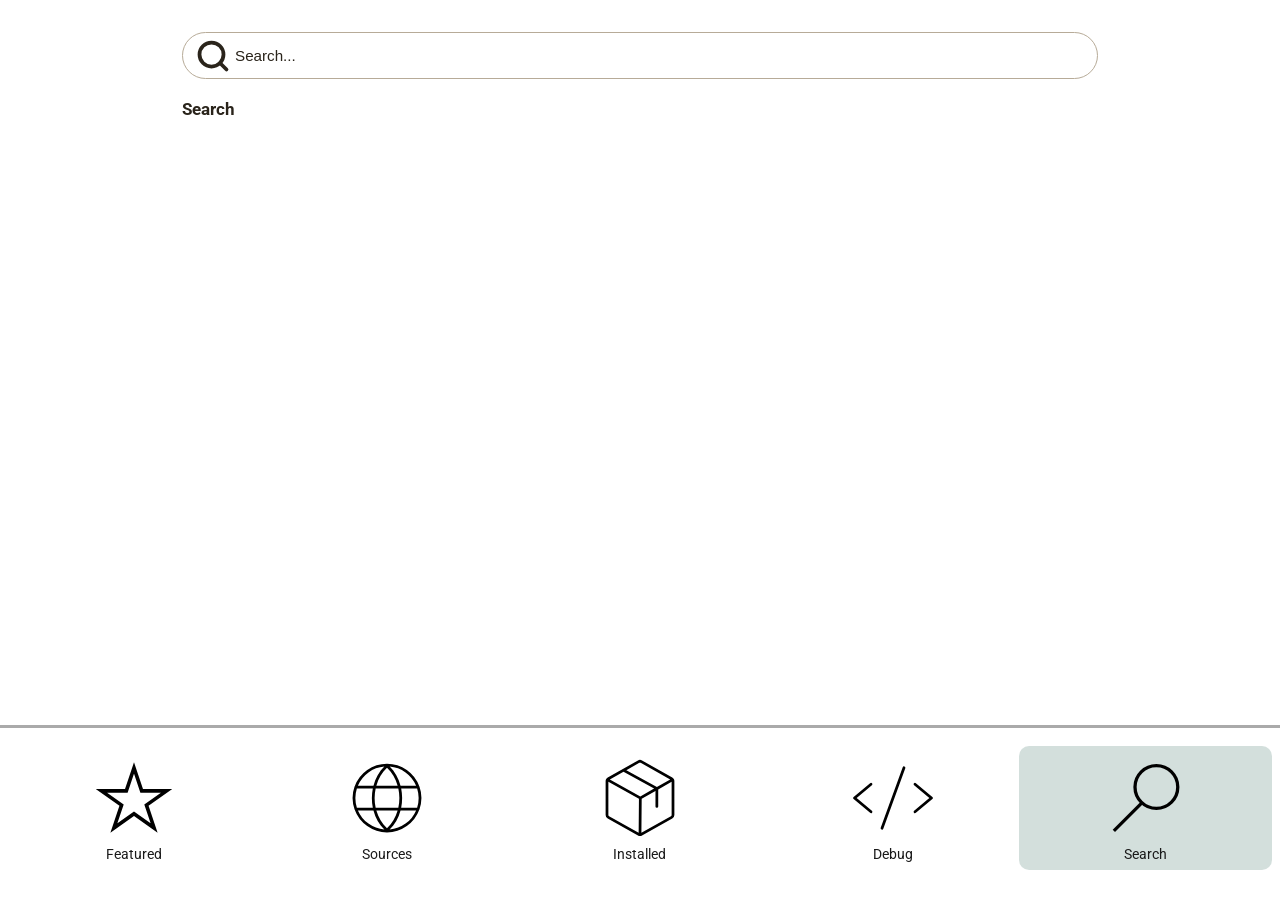
==== frontend/kindle/pages/search/index.html @ 2e7b141d "organization, layout + ui updates" ====
<!DOCTYPE html>
<html lang="en">
<head>
    <meta charset="utf-8">
    <meta http-equiv="X-UA-Compatible" content="IE=edge">
    <meta name="viewport" content="width=device-width, initial-scale=1">
    <title>ZenPM - Search</title>
    <link rel="stylesheet" href="../../style.css">
</head>
<body class="search-page-body">
    <div class="page search-page">
        <header class="topbar">
            <div class="search-pill">
                <svg xmlns="http://www.w3.org/2000/svg" width="30" height="30" viewBox="0 0 24 24" fill="none" stroke="currentColor" stroke-width="2.5" stroke-linecap="round" stroke-linejoin="round" aria-hidden="true">
                    <circle cx="11" cy="11" r="8"/>
                    <line x1="21" y1="21" x2="16.65" y2="16.65"/>
                </svg>
                <div class="search-row">
                    <span class="search-input-wrap">
                        <input id="pkgSearch" type="text" placeholder="Search..." autocomplete="off" spellcheck="false">
                    </span>
                    <span id="searchClear" class="search-clear" role="button" tabindex="0" aria-label="Clear search">&times;</span>
                </div>
            </div>
        </header>

        <h2 id="packagesHeading">Search</h2>

        <div class="package-scroll">
            <p id="hint" class="hint">Connect to server to load packages.</p>
            <div id="packages" class="package-grid"></div>
        </div>
    </div>

    <script src="../../polyfill.js"></script>
    <script src="../../utils.js"></script>
    <script src="script.js"></script>
    <script>ZenUtils.renderNavbar('search');</script>
</body>
</html>
---- frontend/kindle/style.css ----
@font-face {
    font-family: "Roboto";
    src: url("fonts/Roboto-Regular.ttf") format("truetype");
    font-weight: 400;
    font-style: normal;
}

@font-face {
    font-family: "Roboto";
    src: url("fonts/Roboto-Bold.ttf") format("truetype");
    font-weight: 700;
    font-style: normal;
}

@font-face {
    font-family: "Roboto";
    src: url("fonts/Roboto-Italic.ttf") format("truetype");
    font-weight: 400;
    font-style: italic;
}

@font-face {
    font-family: "Roboto";
    src: url("fonts/Roboto-BoldItalic.ttf") format("truetype");
    font-weight: 700;
    font-style: italic;
}

:root {
    --bg-top: #f8f4e8;
    --bg-bottom: #f1ece0;
    --ink: #2a241b;
    --muted: #6e665c;
    --panel: #fffcf4;
    --border: #cbc0ae;
    --accent: #235f52;
    --accent-2: #d26b2f;
    --danger: #983628;
    --btn-bg: #efe6d5;
    --btn-border: #9f9585;
    --input-bg: #fffdfa;
    --card-bg: #fffef8;
}

* {
    box-sizing: border-box;
}

body {
    margin: 0;
    display: -webkit-box;
    -webkit-box-orient: vertical;
    -webkit-box-direction: normal;
    display: flex;
    flex-direction: column;
    min-height: 100vh;
    font-family: "Roboto", sans-serif;
    color: var(--ink);
    background: linear-gradient(160deg, var(--bg-top), var(--bg-bottom));
}

/* Debug page — prevent body scroll, log area scrolls internally */
body.log-page-body {
    overflow: hidden;
    position: absolute;
    top: 0;
    left: 0;
    right: 0;
    bottom: 0;
}

.page {
    -webkit-box-flex: 1;
    flex: 1;
    width: min(980px, 100%);
    margin: 0 auto;
    padding: 16px 16px 191px; /* space for fixed bottom nav */
}

.topbar {
    display: block;
    width: 100%;
}

#pkgSearch,
#installedSearch {
    -webkit-appearance: none;
    border: none;
    background: transparent;
    outline: none;
    padding: 0;
    margin: 0;
    font-size: 0.95rem;
    color: inherit;
    display: block;
    width: 100%;
    box-sizing: border-box;
}

#pkgSearch::-webkit-input-placeholder,
#installedSearch::-webkit-input-placeholder {
    color: var(--ink);
}

#pkgSearch::placeholder,
#installedSearch::placeholder {
    color: var(--ink);
}

.search-pill {
    display: block;
    position: relative;
    width: 100%;
    box-sizing: border-box;
    border: 1px solid #b7ab98;
    border-radius: 999px;
    background: #fff;
    color: var(--ink);
    padding: 0;
    font-size: 0.95rem;
    cursor: text;
}

.search-pill svg {
    position: absolute;
    left: 12px;
    top: 50%;
    margin-top: -18px;
    width: 36px;
    height: 36px;
    pointer-events: none;
    z-index: 1;
}

.search-row {
    display: table;
    width: 100%;
    border-collapse: collapse;
}

.search-input-wrap {
    display: table-cell;
    padding: 14px 4px 14px 52px;
    vertical-align: middle;
}

.search-clear {
    display: table-cell;
    width: 40px;
    padding: 0 8px 0 0;
    text-align: center;
    vertical-align: middle;
    background: transparent;
    border: none;
    font-size: 1.5rem;
    line-height: 1;
    color: var(--muted);
    cursor: pointer;
    visibility: hidden;
}

.search-wrap {
    flex: 1;
    max-width: 340px;
    display: flex;
    align-items: center;
    border: 1px solid #b7ab98;
    border-radius: 999px;
    background: var(--input-bg);
    overflow: hidden;
}

.search-wrap input {
    flex: 1;
    min-width: 0;
    border: none;
    border-radius: 0;
    background: transparent;
    padding: 6px 14px 6px 4px;
    font-size: 0.9rem;
}

.search-btn {
    flex-shrink: 0;
    border: none;
    border-radius: 0;
    background: transparent;
    padding: 6px 6px 6px 12px;
    display: flex;
    align-items: center;
    cursor: pointer;
    color: var(--muted);
}

.search-btn:hover { background: transparent; color: var(--ink); }

h1 {
    margin: 0;
    font-family: "Roboto", sans-serif;
    font-size: 1.8rem;
}

h2 {
    margin: 0 0 8px;
    font-size: 1.05rem;
}

.subtitle {
    margin: 4px 0 0;
    color: var(--muted);
}

.status-pill {
    align-self: flex-start;
    background: #e7efe2;
    color: #1f4d3f;
    border: 1px solid #9bb9ad;
    border-radius: 999px;
    padding: 6px 12px;
    font-size: 0.85rem;
}

.panel {
    margin-top: 14px;
    border: 1px solid var(--border);
    border-radius: 12px;
    background: #fff;
    padding: 14px;
}

.controls .row {
    display: flex;
    gap: 10px;
    align-items: center;
    flex-wrap: wrap;
}

.controls .path-row {
    margin-top: 10px;
}

button {
    border: 2px solid #111827;
    background: #fff;
    color: #111827;
    border-radius: 10px;
    padding: 20px 28px;
    font-size: 0.9rem;
    font-family: inherit;
    font-weight: 500;
    display: -webkit-inline-box;
    display: inline-flex;
    -webkit-box-align: center;
    align-items: center;
    -webkit-box-pack: center;
    justify-content: center;
    min-height: 44px;
    line-height: 1;
    text-align: center;
    -webkit-appearance: none;
    -webkit-tap-highlight-color: transparent;
    -webkit-touch-callout: none;
    -webkit-user-select: none;
    user-select: none;
    outline: none;
    -webkit-box-shadow: none;
    box-shadow: none;
}

button:focus,
button:active {
    outline: none;
    -webkit-box-shadow: none;
    box-shadow: none;
}

button.primary {
    background: var(--accent);
    color: #fff;
    border-color: var(--accent);
}

button.danger {
    border-color: var(--danger);
    color: var(--danger);
}

input {
    flex: 1;
    min-width: 260px;
    border: 1px solid #b7ab98;
    border-radius: 10px;
    padding: 8px;
    background: var(--input-bg);
    color: var(--ink);
}

.hint {
    color: var(--muted);
    margin: 0 0 10px;
}

.package-grid {
    display: grid;
    grid-template-columns: repeat(auto-fill, minmax(230px, 1fr));
    gap: 16px;
    margin-top: 12px;
}

.package-card {
    border: 1px solid #d2c7b6;
    border-radius: 10px;
    padding: 24px 16px;
    background: var(--card-bg);
    margin-bottom: 20px;
}

.package-card button {
    width: 100%;
}

.package-action {
    display: block;
    text-align: center;
    height: 104px;
    line-height: 104px;
    padding: 0 30px;
    font-size: 1rem;
    border-color: #d2c7b6;
    background: #fff;
    color: #111827;
}

.package-action:focus,
.package-action:active {
    border-color: #d2c7b6;
    background: #fff;
    color: #111827;
}

.package-action.danger,
.package-action.danger:focus,
.package-action.danger:active {
    border-color: #d2c7b6;
    color: #111827;
}

.btn-icon {
    display: inline-block;
    vertical-align: middle;
    width: 44px;
    height: 44px;
    stroke: currentColor;
    stroke-width: 2;
    stroke-linecap: round;
    stroke-linejoin: round;
    fill: none;
    margin-right: 10px;
}

.btn-label {
    display: inline-block;
    vertical-align: middle;
    line-height: normal;
    text-align: center;
}

.package-name {
    margin: 0;
    font-weight: 600;
}

.package-meta {
    margin: 8px 0;
    color: var(--muted);
    font-size: 0.85rem;
}

.package-desc {
    margin: 0 0 8px;
    color: var(--ink);
    font-size: 0.85rem;
    overflow: hidden;
    text-overflow: ellipsis;
    white-space: nowrap;
}

.badges {
    margin-bottom: 6px;
    display: -webkit-box;
    display: flex;
    -webkit-box-lines: multiple;
    flex-wrap: wrap;
}

.tag-badges {
    margin-bottom: 10px;
    display: -webkit-box;
    display: flex;
    -webkit-box-lines: multiple;
    flex-wrap: wrap;
}

.badge {
    border: 1px solid #c7bba8;
    border-radius: 999px;
    padding: 4px 14px;
    font-size: 0.7rem;
    background: #fff;
    margin-right: 6px;
    margin-bottom: 4px;
    text-transform: uppercase;
}

.badge.installed {
    background: #dfefe9;
    border-color: #8cb4a6;
}

.badge.default-badge {
    margin-left: 8px;
}

.badge.user-badge {
    margin-left: 8px;
    background: #e8e0f0;
    border-color: #b8a8cc;
}

.badge.trust-badge {
    margin-left: 6px;
    background: #f6efe3;
    border-color: #c7bba8;
}

.badge.trust-badge.trusted {
    background: #fff;
    border-color: #8cb4a6;
}

.badge.missing {
    background: #f6e8d8;
    border-color: #d5b691;
}

.output {
    margin: 0;
    background: #fff;
    color: var(--ink);
    border-radius: 10px;
    padding: 10px;
    min-height: 140px;
    font-family: ui-monospace, SFMono-Regular, Menlo, monospace;
    font-size: 0.8rem;
}

.log-full {
    white-space: pre-wrap;
    word-break: break-all;
    font-size: 0.72rem;
}

/* --- Debug log scrollable area --- */
.log-page {
    position: relative;
    overflow: hidden;
}

.log-scroll {
    position: absolute;
    top: 0;
    left: 0;
    right: 0;
    bottom: 0;
    overflow: scroll;
    margin: 0;
    background: #fff;
    color: var(--ink);
    border: 1px solid var(--border);
    border-radius: 10px;
    padding: 10px;
    font-family: ui-monospace, SFMono-Regular, Menlo, monospace;
    font-size: 0.72rem;
    white-space: pre-wrap;
    word-break: break-all;
}

/* --- Search / Installed scrollable pages --- */
body.search-page-body,
body.installed-page-body {
    overflow: hidden;
    position: absolute;
    top: 0;
    left: 0;
    right: 0;
    bottom: 0;
}

.search-page,
.installed-page {
    display: -webkit-box;
    -webkit-box-orient: vertical;
    display: flex;
    flex-direction: column;
    height: 100%;
    padding-bottom: 0;
}

.search-page .topbar,
.installed-page .topbar {
    flex-shrink: 0;
    padding: 16px 16px 12px;
}

.search-page .hint {
    display: none;
}

.search-page h2,
.installed-page h2 {
    flex-shrink: 0;
    padding: 8px 16px 8px;
    margin: 0;
}

.package-scroll {
    -webkit-box-flex: 1;
    flex: 1;
    overflow-y: scroll;
    -webkit-overflow-scrolling: touch;
    padding: 0 16px 170px;
    position: relative;
}

.busy-state {
    color: var(--muted);
    font-size: 0.9rem;
}

/* --- Nav --- */
.topnav {
    display: flex;
    gap: 12px;
    align-items: center;
}

.nav-link {
    text-decoration: none;
    color: var(--muted);
    font-size: 0.9rem;
    padding: 4px 10px;
    border-radius: 10px;
}

.nav-link:hover { color: var(--ink); background: rgba(0,0,0,0.05); }
.nav-link.active { color: var(--accent); font-weight: 600; }

/* --- Bottom nav bar --- */
.bottom-nav {
    position: fixed;
    bottom: 0;
    left: 0;
    right: 0;
    z-index: 100;
    -webkit-backface-visibility: hidden;
    display: -webkit-box;
    -webkit-box-orient: horizontal;
    -webkit-box-direction: normal;
    -webkit-box-pack: justify;
    -webkit-box-align: center;
    display: flex;
    flex-direction: row;
    flex-wrap: nowrap;
    justify-content: space-evenly;
    align-items: center;
    height: 175px;
    background: #fff;
    border-top: 3px solid #aaa;
    padding: 6px 8px 18px;
}

.nav-tab {
    -webkit-box-flex: 1;
    flex: 1;
    display: -webkit-box;
    -webkit-box-orient: vertical;
    -webkit-box-direction: normal;
    -webkit-box-pack: center;
    -webkit-box-align: center;
    display: flex;
    flex-direction: column;
    justify-content: center;
    align-items: center;
    text-decoration: none;
    color: #1a1a1a;
    font-size: 0.85rem;
    padding: 8px 4px;
}

.nav-tab.active {
    background: rgba(35, 95, 82, 0.2);
    border-radius: 10px;
}

.nav-icon { display: block; margin-bottom: 4px; width: 88px; height: 88px; }

.nav-label { white-space: nowrap; }

/* --- Repos page --- */
body.sources-page-body {
    overflow: hidden;
    position: absolute;
    top: 0;
    left: 0;
    right: 0;
    bottom: 0;
}

.sources-page {
    display: -webkit-box;
    -webkit-box-orient: vertical;
    display: flex;
    flex-direction: column;
    height: 100%;
    padding-bottom: 0;
}

.sources-header {
    flex-shrink: 0;
    display: -webkit-box;
    display: flex;
    -webkit-box-align: center;
    align-items: center;
    -webkit-box-pack: justify;
    justify-content: space-between;
    padding: 16px 16px 8px;
}

.sources-header h2 {
    margin: 0;
}

.add-source-btn {
    width: auto;
    padding: 24px 34px;
    height: auto;
    white-space: nowrap;
    flex-shrink: 0;
}

.sources-scroll {
    -webkit-box-flex: 1;
    flex: 1;
    overflow-y: scroll;
    -webkit-overflow-scrolling: touch;
    padding: 16px 16px 170px;
    position: relative;
}
.repo-list {
    display: -webkit-box;
    -webkit-box-orient: vertical;
    display: flex;
    flex-direction: column;
    margin-top: 8px;
}

.repo-list > * + * { margin-top: 8px; }

.repo-row {
    display: -webkit-box;
    display: flex;
    -webkit-box-align: start;
    align-items: flex-start;
    -webkit-box-pack: justify;
    justify-content: space-between;
    padding: 34px 18px;
    border: 1px solid #d2c7b6;
    border-radius: 10px;
    background: var(--card-bg);
}

.repo-name-row {
    display: -webkit-box;
    display: flex;
    -webkit-box-align: center;
    align-items: center;
}

.repo-icon-wrap {
    width: 64px;
    height: 64px;
    margin-right: 12px;
    flex-shrink: 0;
}

.repo-icon {
    width: 64px;
    height: 64px;
    display: block;
}

.repo-info { flex: 1; min-width: 0; }

.repo-url {
    font-size: 0.8rem;
    color: var(--muted);
    word-break: break-all;
    margin-top: 2px;
}

.repo-actions {
    display: -webkit-box;
    display: flex;
    flex-shrink: 0;
}

.repo-actions > * + * { margin-left: 6px; }

/* --- About modal --- */
.about-overlay {
    position: fixed;
    top: 0;
    left: 0;
    width: 100%;
    height: 100%;
    background: rgba(0, 0, 0, 0.55);
    z-index: 9999;
}

.about-modal {
    position: absolute;
    top: 50%;
    left: 50%;
    width: 340px;
    margin-top: -130px;
    margin-left: -170px;
    background: var(--panel);
    border: 1px solid var(--border);
    border-radius: 14px;
    padding: 28px 20px 20px;
    text-align: center;
}

.about-logo-row {
    display: -webkit-box;
    -webkit-box-orient: horizontal;
    -webkit-box-direction: normal;
    -webkit-box-pack: center;
    -webkit-box-align: center;
    display: flex;
    flex-direction: row;
    justify-content: center;
    align-items: center;
    margin-bottom: 10px;
}

.about-logo-icon {
    width: 72px;
    height: 72px;
    margin-right: 12px;
    vertical-align: middle;
}

.about-app-name {
    font-size: 1.6rem;
    font-weight: 600;
    white-space: nowrap;
    font-family: "Roboto", sans-serif;
}

.about-version {
    margin: 0 0 4px;
    color: var(--muted);
    font-size: 0.9rem;
}

.about-author {
    margin: 0 0 4px;
    color: var(--muted);
    font-size: 0.85rem;
}

.about-year {
    margin: 0 0 18px;
    color: var(--muted);
    font-size: 0.8rem;
}

/* --- Install/uninstall status modal --- */
.modal-overlay {
    position: absolute;
    top: 0;
    left: 0;
    right: 0;
    bottom: 0;
    background: rgba(0, 0, 0, 0.55);
    z-index: 9999;
}

.modal-box {
    position: absolute;
    top: 20%;
    left: 12.5%;
    width: 75%;
    background: #ffffff;
    border: 2px solid #8c8273;
    border-radius: 14px;
    padding: 28px 24px 20px;
    text-align: center;
    z-index: 10000;
    -webkit-box-shadow: 0 4px 20px rgba(0,0,0,0.3);
    box-shadow: 0 4px 20px rgba(0,0,0,0.3);
}

.modal-box h3 {
    margin: 0 0 12px;
    font-size: 1.2rem;
}

.modal-box p {
    margin: 0 0 18px;
    white-space: pre-line;
    color: var(--muted);
    font-size: 0.95rem;
    line-height: 1.4;
}

.modal-box button {
    min-width: 100px;
}

/* --- Home page --- */
body.home-page-body {
    overflow: hidden;
    position: absolute;
    top: 0;
    left: 0;
    right: 0;
    bottom: 0;
}

.home-page {
    display: -webkit-box;
    -webkit-box-orient: vertical;
    display: flex;
    flex-direction: column;
    height: 100%;
    padding-bottom: 0;
}

/* --- Home header (zen.svg + ZenPM title) --- */
.home-header {
    display: -webkit-box;
    display: flex;
    -webkit-box-align: center;
    align-items: center;
    margin-bottom: 0;
    flex-shrink: 0;
    padding: 12px 16px 0;
}

.home-logo {
    margin-right: 18px;
    width: 100px;
    height: 100px;
}

.home-title {
    margin: 0;
    font-family: "Roboto", sans-serif;
    font-size: 1.8rem;
}

/* --- Package card icon (repo favicon) --- */
.package-card-header {
    display: -webkit-box;
    display: flex;
    -webkit-box-align: center;
    align-items: center;
    margin-bottom: 8px;
}

.package-card-icon {
    display: block;
    width: 64px;
    height: 64px;
    margin-right: 12px;
    flex-shrink: 0;
}

.package-card-header .package-name {
    margin: 0 16px 0 0;
    overflow: hidden;
    text-overflow: ellipsis;
    white-space: nowrap;
    min-width: 0;
}

.package-card-header .badge {
    flex-shrink: 0;
}

@media (max-width: 640px) {
    .topbar {
        flex-direction: column;
        align-items: flex-start;
    }

    .page {
        padding: 10px;
    }
}
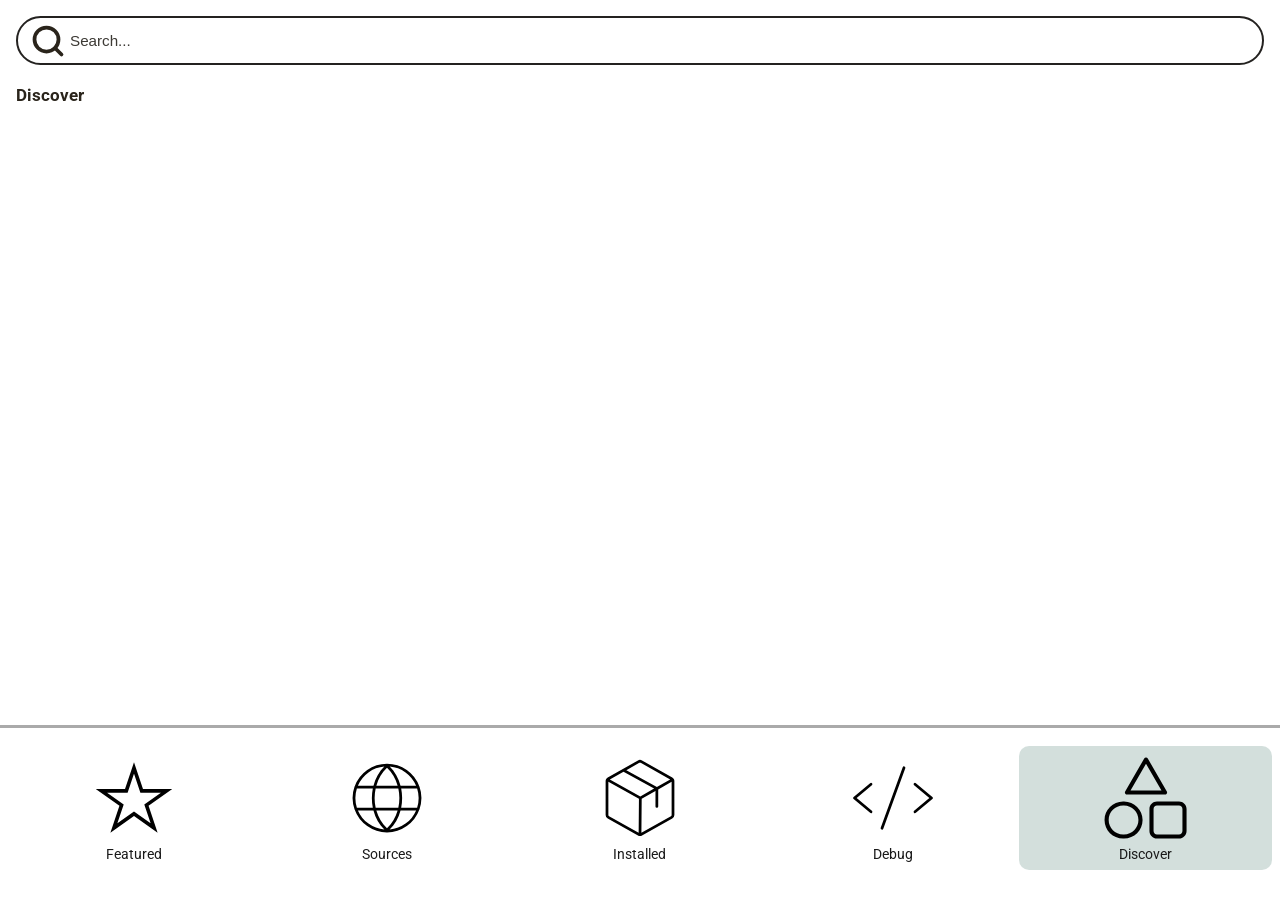
==== commit dd8a8d77: "polish, org, fixes" ====
--- a/frontend/kindle/pages/search/index.html
+++ b/frontend/kindle/pages/search/index.html
@@ -4,7 +4,7 @@
     <meta charset="utf-8">
     <meta http-equiv="X-UA-Compatible" content="IE=edge">
     <meta name="viewport" content="width=device-width, initial-scale=1">
-    <title>ZenPM - Search</title>
+    <title>ZenPM - Discover</title>
     <link rel="stylesheet" href="../../style.css">
 </head>
 <body class="search-page-body">
@@ -24,7 +24,7 @@
             </div>
         </header>
 
-        <h2 id="packagesHeading">Search</h2>
+        <h2 id="packagesHeading">Discover</h2>
 
         <div class="package-scroll">
             <p id="hint" class="hint">Connect to server to load packages.</p>
--- a/frontend/kindle/style.css
+++ b/frontend/kindle/style.css
@@ -40,6 +40,8 @@
     --btn-border: #9f9585;
     --input-bg: #fffdfa;
     --card-bg: #fffef8;
+    --card-border-strong: #2f2d2a;
+    --action-border-strong: #242220;
 }
 
 * {
@@ -72,8 +74,9 @@
 .page {
     -webkit-box-flex: 1;
     flex: 1;
-    width: min(980px, 100%);
-    margin: 0 auto;
+    width: 100%;
+    max-width: none;
+    margin: 0;
     padding: 16px 16px 191px; /* space for fixed bottom nav */
 }
 
@@ -99,12 +102,12 @@
 
 #pkgSearch::-webkit-input-placeholder,
 #installedSearch::-webkit-input-placeholder {
-    color: var(--ink);
+    color: #3d3a35;
 }
 
 #pkgSearch::placeholder,
 #installedSearch::placeholder {
-    color: var(--ink);
+    color: #3d3a35;
 }
 
 .search-pill {
@@ -112,7 +115,7 @@
     position: relative;
     width: 100%;
     box-sizing: border-box;
-    border: 1px solid #b7ab98;
+    border: 2px solid #242220;
     border-radius: 999px;
     background: #fff;
     color: var(--ink);
@@ -229,20 +232,26 @@
 }
 
 .controls .row {
-    display: flex;
-    gap: 10px;
+    display: -webkit-box;
+    display: flex;
+    -webkit-box-align: center;
+    -webkit-box-lines: multiple;
     align-items: center;
     flex-wrap: wrap;
 }
 
+.controls .row > * + * {
+    margin-left: 10px;
+}
+
 .controls .path-row {
     margin-top: 10px;
 }
 
 button {
-    border: 2px solid #111827;
-    background: #fff;
-    color: #111827;
+    border: 2px solid #000;
+    background: #000;
+    color: #fff;
     border-radius: 10px;
     padding: 20px 28px;
     font-size: 0.9rem;
@@ -275,20 +284,21 @@
 }
 
 button.primary {
-    background: var(--accent);
+    background: #000;
     color: #fff;
-    border-color: var(--accent);
+    border-color: #000;
 }
 
 button.danger {
-    border-color: var(--danger);
-    color: var(--danger);
+    border-color: #000;
+    background: #000;
+    color: #fff;
 }
 
 input {
     flex: 1;
     min-width: 260px;
-    border: 1px solid #b7ab98;
+    border: 2px solid #504c46;
     border-radius: 10px;
     padding: 8px;
     background: var(--input-bg);
@@ -301,48 +311,294 @@
 }
 
 .package-grid {
-    display: grid;
-    grid-template-columns: repeat(auto-fill, minmax(230px, 1fr));
-    gap: 16px;
-    margin-top: 12px;
+    display: block;
+}
+
+.media-card {
+    display: block;
+    position: relative;
+    border: 2px solid #504c46;
+    border-radius: 8px;
+    padding: 14px 18px 14px 10px;
+    background: var(--card-bg);
+    margin-bottom: 14px;
+    min-height: 124px;
+    overflow: visible;
+}
+
+.media-card-clickable,
+.package-card-clickable {
+    cursor: pointer;
+}
+
+.media-card-table {
+    display: table;
+    table-layout: fixed;
+    width: 100%;
+}
+
+.media-card-icon-cell,
+.media-card-text-cell,
+.media-card-action-cell {
+    display: table-cell;
+    vertical-align: middle;
+}
+
+.media-card-icon-cell {
+    width: 140px;
+    padding: 0 24px 0 8px;
+}
+
+.media-card-action-cell {
+    width: 172px;
+    text-align: right;
+    padding-left: 10px;
+}
+
+.package-card .media-card-action-cell {
+    display: none;
 }
 
 .package-card {
-    border: 1px solid #d2c7b6;
-    border-radius: 10px;
-    padding: 24px 16px;
-    background: var(--card-bg);
-    margin-bottom: 20px;
-}
-
-.package-card button {
+    min-height: 156px;
+}
+
+.media-card-icon {
+    display: block;
+    width: 96px;
+    height: 96px;
+    margin: 0 auto;
+    border: 0;
+    border-radius: 0;
+    background: transparent;
+}
+
+.media-card-title-row {
+    display: table;
     width: 100%;
+    table-layout: fixed;
+}
+
+.media-card-title {
+    display: table-cell;
+    vertical-align: middle;
+    margin: 0;
+    padding-right: 8px;
+    font-weight: 600;
+    font-size: 1.05rem;
+    line-height: 1.25;
+    overflow: hidden;
+    text-overflow: ellipsis;
+    white-space: nowrap;
+}
+
+.media-card-check-cell {
+    display: table-cell;
+    vertical-align: middle;
+    width: 42px;
+}
+
+.media-card-line {
+    margin: 4px 0 0;
+    padding-right: 8px;
+    color: var(--muted);
+    line-height: 1.2;
+    overflow: hidden;
+    text-overflow: ellipsis;
+    white-space: nowrap;
+}
+
+.media-card-line-2 {
+    font-size: 0.92rem;
+}
+
+.media-card-line-3 {
+    font-size: 0.82rem;
+}
+
+.media-card-check {
+    display: block;
+    width: 38px;
+    height: 38px;
+}
+
+
+
+.repo-row .media-card-line-2 {
+    font-size: 0.78rem;
+}
+
+.repo-row .source-title-verification {
+    margin-left: 6px;
 }
 
 .package-action {
-    display: block;
+    -webkit-appearance: none;
+    display: block;
+    position: absolute;
+    right: 18px;
+    top: 50%;
+    width: 236px;
+    min-width: 236px;
+    height: 78px;
+    min-height: 78px;
+    -webkit-box-sizing: border-box;
+    box-sizing: border-box;
     text-align: center;
-    height: 104px;
-    line-height: 104px;
-    padding: 0 30px;
+    line-height: 74px;
+    padding: 0 18px;
     font-size: 1rem;
-    border-color: #d2c7b6;
-    background: #fff;
-    color: #111827;
+    border-radius: 999px;
+    border-color: #000;
+    background: #000;
+    color: #fff;
+    margin: -39px 0 0;
+    white-space: nowrap;
+}
+
+.package-title-row {
+    display: table;
+    width: 100%;
+    table-layout: fixed;
+}
+
+.package-title {
+    display: table-cell;
+    vertical-align: middle;
+    margin: 0;
+    padding-right: 68px;
+    font-weight: 600;
+    font-size: 1.05rem;
+    line-height: 1.25;
+    overflow: hidden;
+    text-overflow: ellipsis;
+    white-space: nowrap;
+}
+
+.package-check {
+    display: block;
+    position: absolute;
+    top: 0;
+    right: 8px;
+    width: 54px;
+    height: 54px;
+}
+
+
+.package-author-row {
+    display: table;
+    width: 100%;
+    table-layout: fixed;
+    margin-top: 2px;
+}
+
+.package-description-row {
+    display: table;
+    width: 100%;
+    table-layout: fixed;
+    margin-top: 2px;
+}
+
+.package-author {
+    display: table-cell;
+    vertical-align: middle;
+    margin: 0;
+    padding-right: 260px;
+    color: var(--muted);
+    font-size: 0.92rem;
+    line-height: 1.2;
+    overflow: hidden;
+    text-overflow: ellipsis;
+    white-space: nowrap;
+}
+
+.package-card-description {
+    display: table-cell;
+    vertical-align: middle;
+    margin: 0;
+    padding-right: 260px;
+    color: var(--muted);
+    font-size: 0.92rem;
+    line-height: 1.2;
+    overflow: hidden;
+    text-overflow: ellipsis;
+    white-space: nowrap;
+}
+
+.package-meta-row {
+    display: block;
+    margin-top: 4px;
+    padding-right: 260px;
+    -webkit-box-sizing: border-box;
+    box-sizing: border-box;
+    overflow: hidden;
+    white-space: nowrap;
+}
+
+.package-meta-row .package-meta {
+    display: inline;
+    vertical-align: middle;
+    margin: 0;
+    padding-right: 0;
+}
+
+.package-meta-repo {
+    display: inline-block;
+    vertical-align: middle;
+    overflow: hidden;
+    text-overflow: ellipsis;
+    white-space: nowrap;
+    color: var(--muted);
+    font-size: 0.82rem;
+    line-height: 1.2;
+}
+
+.package-repo-verification-cell {
+    display: inline-block;
+    vertical-align: middle;
+    width: 38px;
+    margin-left: 8px;
+}
+
+.package-repo-verification {
+    display: block;
+    width: 34px;
+    height: 34px;
+}
+
+.package-action-cell {
+    display: none;
+}
+
+.package-action-cell .package-action {
+    display: block;
 }
 
 .package-action:focus,
 .package-action:active {
-    border-color: #d2c7b6;
-    background: #fff;
-    color: #111827;
+    border-color: #000;
+    background: #000;
+    color: #fff;
 }
 
 .package-action.danger,
 .package-action.danger:focus,
 .package-action.danger:active {
-    border-color: #d2c7b6;
-    color: #111827;
+    border-color: #000;
+    background: #000;
+    color: #fff;
+}
+
+.package-details-card .package-action {
+    top: 96px;
+}
+
+.package-details-card-featured .package-action {
+    top: 456px;
+}
+
+.package-details-card-featured .package-check {
+    top: 360px;
 }
 
 .btn-icon {
@@ -365,15 +621,55 @@
     text-align: center;
 }
 
+.package-art-wrap {
+    display: block;
+    width: 96px;
+    height: 96px;
+    margin-right: 10px;
+    flex-shrink: 0;
+}
+
+.package-card-info {
+    display: block;
+    -webkit-box-flex: 1;
+    flex: 1;
+    min-width: 0;
+}
+
 .package-name {
     margin: 0;
     font-weight: 600;
+    font-size: 1.05rem;
+    line-height: 1.25;
+    overflow: hidden;
+    text-overflow: ellipsis;
+    white-space: nowrap;
+}
+
+.package-author {
+    margin: 4px 0 0;
+    color: var(--muted);
+    font-size: 0.92rem;
+    line-height: 1.2;
+    overflow: hidden;
+    text-overflow: ellipsis;
+    white-space: nowrap;
 }
 
 .package-meta {
-    margin: 8px 0;
+    margin: 4px 0 0;
+    padding-right: 260px;
     color: var(--muted);
-    font-size: 0.85rem;
+    font-size: 0.82rem;
+    line-height: 1.2;
+    overflow: hidden;
+    text-overflow: ellipsis;
+    white-space: nowrap;
+}
+
+.package-meta-row .package-meta {
+    margin: 0;
+    padding-right: 6px;
 }
 
 .package-desc {
@@ -503,7 +799,7 @@
     display: flex;
     flex-direction: column;
     height: 100%;
-    padding-bottom: 0;
+    padding: 0;
 }
 
 .search-page .topbar,
@@ -519,14 +815,14 @@
 .search-page h2,
 .installed-page h2 {
     flex-shrink: 0;
-    padding: 8px 16px 8px;
+    padding: 8px 16px 20px;
     margin: 0;
 }
 
 .package-scroll {
     -webkit-box-flex: 1;
     flex: 1;
-    overflow-y: scroll;
+    overflow-y: auto;
     -webkit-overflow-scrolling: touch;
     padding: 0 16px 170px;
     position: relative;
@@ -539,9 +835,14 @@
 
 /* --- Nav --- */
 .topnav {
-    display: flex;
-    gap: 12px;
+    display: -webkit-box;
+    display: flex;
+    -webkit-box-align: center;
     align-items: center;
+}
+
+.topnav > * + * {
+    margin-left: 12px;
 }
 
 .nav-link {
@@ -622,7 +923,7 @@
     display: flex;
     flex-direction: column;
     height: 100%;
-    padding-bottom: 0;
+    padding: 0;
 }
 
 .sources-header {
@@ -633,7 +934,7 @@
     align-items: center;
     -webkit-box-pack: justify;
     justify-content: space-between;
-    padding: 16px 16px 8px;
+    padding: 22px 16px 22px;
 }
 
 .sources-header h2 {
@@ -642,16 +943,30 @@
 
 .add-source-btn {
     width: auto;
-    padding: 24px 34px;
-    height: auto;
+    min-height: 76px;
+    padding: 18px 42px;
+    -webkit-box-sizing: border-box;
+    box-sizing: border-box;
+    border-radius: 999px;
+    border-color: #000;
+    background: #000;
+    color: #fff;
+    line-height: 1.2;
     white-space: nowrap;
     flex-shrink: 0;
+}
+
+.add-source-btn:focus,
+.add-source-btn:active {
+    border-color: #000;
+    background: #000;
+    color: #fff;
 }
 
 .sources-scroll {
     -webkit-box-flex: 1;
     flex: 1;
-    overflow-y: scroll;
+    overflow-y: auto;
     -webkit-overflow-scrolling: touch;
     padding: 16px 16px 170px;
     position: relative;
@@ -661,22 +976,16 @@
     -webkit-box-orient: vertical;
     display: flex;
     flex-direction: column;
-    margin-top: 8px;
 }
 
 .repo-list > * + * { margin-top: 8px; }
 
 .repo-row {
-    display: -webkit-box;
-    display: flex;
-    -webkit-box-align: start;
-    align-items: flex-start;
-    -webkit-box-pack: justify;
-    justify-content: space-between;
-    padding: 34px 18px;
-    border: 1px solid #d2c7b6;
-    border-radius: 10px;
-    background: var(--card-bg);
+    padding: 14px 18px 14px 10px;
+}
+
+.repo-row-clickable {
+    cursor: pointer;
 }
 
 .repo-name-row {
@@ -715,6 +1024,28 @@
 }
 
 .repo-actions > * + * { margin-left: 6px; }
+
+.repo-action {
+    display: block;
+    width: 154px;
+    min-width: 154px;
+    height: 86px;
+    line-height: 82px;
+    padding: 0 24px;
+    border-radius: 999px;
+    background: #000;
+    color: #fff;
+    border-color: #000;
+    font-size: 0.9rem;
+}
+
+.repo-action.danger,
+.repo-action.danger:focus,
+.repo-action.danger:active {
+    background: #000;
+    color: #fff;
+    border-color: #000;
+}
 
 /* --- About modal --- */
 .about-overlay {
@@ -803,22 +1134,22 @@
     left: 12.5%;
     width: 75%;
     background: #ffffff;
-    border: 2px solid #8c8273;
+    border: 4px solid #000000;
     border-radius: 14px;
     padding: 28px 24px 20px;
     text-align: center;
     z-index: 10000;
-    -webkit-box-shadow: 0 4px 20px rgba(0,0,0,0.3);
-    box-shadow: 0 4px 20px rgba(0,0,0,0.3);
+    -webkit-box-shadow: none;
+    box-shadow: none;
 }
 
 .modal-box h3 {
-    margin: 0 0 12px;
+    margin: 0 0 12px 0;
     font-size: 1.2rem;
 }
 
 .modal-box p {
-    margin: 0 0 18px;
+    margin: 0 0 18px 0;
     white-space: pre-line;
     color: var(--muted);
     font-size: 0.95rem;
@@ -827,6 +1158,160 @@
 
 .modal-box button {
     min-width: 100px;
+}
+
+.modal-actions {
+    display: -webkit-box;
+    display: flex;
+    -webkit-box-orient: horizontal;
+    flex-direction: row;
+    margin-top: 12px;
+}
+
+.modal-actions button {
+    display: block;
+    -webkit-box-flex: 1;
+    flex: 1;
+    min-width: 0;
+    min-height: 78px;
+    line-height: 1.2;
+    padding: 18px 8px;
+    background: #000;
+    color: #fff;
+    border-color: #000;
+}
+
+.modal-actions button + button {
+    margin-left: 10px;
+}
+
+.modal-actions button.primary:focus,
+.modal-actions button.primary:active {
+    background: #000;
+    color: #fff;
+    border-color: #000;
+}
+
+.modal-actions button.danger,
+.modal-actions button.danger:focus,
+.modal-actions button.danger:active {
+    background: #000;
+    color: #fff;
+    border-color: #000;
+}
+
+.confirm-modal-box {
+    text-align: left;
+}
+
+.modify-modal-box {
+    text-align: left;
+}
+
+.modify-options {
+    display: block;
+    margin-top: 12px;
+}
+
+.modify-option {
+    display: block;
+    width: 100%;
+    min-width: 0;
+    min-height: 104px;
+    line-height: 1.2;
+    padding: 24px 28px;
+    margin: 0 0 12px;
+    border: 2px solid #000;
+    border-radius: 8px;
+    background: #000;
+    color: #fff;
+    text-align: left;
+    font-size: 1rem;
+}
+
+.modify-option.danger,
+.modify-option.danger:focus,
+.modify-option.danger:active {
+    background: #000;
+    color: #fff;
+    border-color: #000;
+}
+
+.add-source-modal-overlay {
+    background: transparent;
+}
+
+.modal-overlay-clear {
+    background: transparent;
+}
+
+.add-source-modal-box {
+    top: 16%;
+    text-align: left;
+    padding: 26px 24px 20px;
+}
+
+.add-source-modal-box h3 {
+    margin-right: 56px;
+    text-align: left;
+}
+
+.add-source-modal-box input {
+    display: block;
+    width: 100%;
+    min-width: 0;
+    padding: 14px;
+    font-size: 1rem;
+}
+
+.add-source-actions {
+    margin-top: 16px;
+}
+
+.add-source-actions .primary {
+    display: block;
+    width: 100%;
+    min-height: 78px;
+    padding: 18px 8px;
+    line-height: 1.2;
+    background: #000;
+    color: #fff;
+    border-color: #000;
+    font-size: 1rem;
+}
+
+.add-source-actions .primary:focus,
+.add-source-actions .primary:active {
+    background: #000;
+    color: #fff;
+    border-color: #000;
+}
+
+.modal-close-btn {
+    position: absolute;
+    top: 0;
+    right: 0;
+    display: block;
+    width: 96px;
+    height: 96px;
+    min-width: 96px;
+    min-height: 96px;
+    padding: 0;
+    border: 0;
+    background: transparent;
+    color: #111827;
+    line-height: 96px;
+}
+
+.modal-close-icon {
+    display: block;
+    width: 56px;
+    height: 56px;
+    margin: 20px auto;
+    stroke: currentColor;
+    stroke-width: 2.5;
+    stroke-linecap: round;
+    fill: none;
 }
 
 /* --- Home page --- */
@@ -845,10 +1330,10 @@
     display: flex;
     flex-direction: column;
     height: 100%;
-    padding-bottom: 0;
-}
-
-/* --- Home header (zen.svg + ZenPM title) --- */
+    padding: 0;
+}
+
+/* --- Home header (zenpm.svg + ZenPM title) --- */
 .home-header {
     display: -webkit-box;
     display: flex;
@@ -861,14 +1346,83 @@
 
 .home-logo {
     margin-right: 18px;
-    width: 100px;
-    height: 100px;
+    width: 120px;
+    height: 120px;
 }
 
 .home-title {
     margin: 0;
     font-family: "Roboto", sans-serif;
     font-size: 1.8rem;
+    text-align: left;
+}
+
+.featured-scroll {
+    padding: 8px 16px 190px;
+}
+
+.featured-grid {
+    display: block;
+    margin-top: 0;
+    font-size: 0;
+}
+
+.featured-card {
+    display: block;
+    vertical-align: top;
+    position: relative;
+    width: 100%;
+    height: 300px;
+    border: 2px solid #504c46;
+    border-radius: 8px;
+    background: var(--card-bg);
+    margin-bottom: 12px;
+    overflow: hidden;
+    font-size: 1rem;
+}
+
+.featured-card-left {
+    margin-right: 0;
+}
+
+.featured-art {
+    display: block;
+    position: absolute;
+    top: 0;
+    left: 0;
+    right: 0;
+    bottom: 132px;
+    background-color: #ffffff;
+    background-repeat: no-repeat;
+    background-position: center center;
+    background-size: cover;
+    border-bottom: 2px solid #504c46;
+}
+
+.featured-card .package-card {
+    position: absolute;
+    left: 0;
+    right: 0;
+    bottom: 0;
+    border: 0;
+    border-radius: 0;
+    margin: 0;
+    min-height: 132px;
+    height: 132px;
+    padding: 12px 18px 10px 14px;
+    background: var(--card-bg);
+}
+
+.featured-card .package-card .media-card-icon-cell {
+    display: none;
+}
+
+.featured-card .package-card .package-action {
+    right: 18px;
+}
+
+.featured-card > .package-check {
+    z-index: 3;
 }
 
 /* --- Package card icon (repo favicon) --- */
@@ -882,10 +1436,13 @@
 
 .package-card-icon {
     display: block;
-    width: 64px;
-    height: 64px;
-    margin-right: 12px;
+    width: 96px;
+    height: 96px;
+    margin: 0;
     flex-shrink: 0;
+    border: 0;
+    border-radius: 0;
+    background: transparent;
 }
 
 .package-card-header .package-name {
@@ -898,6 +1455,239 @@
 
 .package-card-header .badge {
     flex-shrink: 0;
+}
+
+/* --- Package/source details pages --- */
+body.package-details-page-body,
+body.source-details-page-body {
+    overflow: hidden;
+    position: absolute;
+    top: 0;
+    left: 0;
+    right: 0;
+    bottom: 0;
+}
+
+.package-details-page,
+.source-details-page {
+    display: -webkit-box;
+    -webkit-box-orient: vertical;
+    display: flex;
+    flex-direction: column;
+    height: 100%;
+    padding: 0;
+}
+
+.details-header {
+    display: -webkit-box;
+    display: flex;
+    -webkit-box-orient: horizontal;
+    flex-direction: row;
+    -webkit-box-align: center;
+    align-items: center;
+    padding: 12px 16px 0;
+    flex-shrink: 0;
+}
+
+.details-back-btn {
+    display: block;
+    width: 76px;
+    min-width: 76px;
+    height: 76px;
+    line-height: 76px;
+    padding: 0;
+    margin-right: 12px;
+    background: transparent;
+    color: #111827;
+    border: 0;
+}
+
+.details-back-icon {
+    display: block;
+    width: 64px;
+    height: 64px;
+    margin: 6px auto;
+}
+
+.details-header h2 {
+    margin: 0;
+    font-size: 1.4rem;
+    overflow: hidden;
+    text-overflow: ellipsis;
+    white-space: nowrap;
+    min-width: 0;
+}
+
+.details-scroll,
+.source-details-scroll {
+    -webkit-box-flex: 1;
+    flex: 1;
+    overflow-y: auto;
+    -webkit-overflow-scrolling: touch;
+    padding: 0 16px 156px;
+    position: relative;
+}
+
+.package-details-page .details-scroll {
+    display: -webkit-box;
+    -webkit-box-orient: vertical;
+    display: flex;
+    flex-direction: column;
+    overflow: hidden;
+    padding: 12px 84px 240px;
+}
+
+.package-details-page .details-scroll .hint {
+    flex-shrink: 0;
+}
+
+.package-details-card-wrap {
+    -webkit-box-flex: 1;
+    flex: 1;
+    display: -webkit-box;
+    -webkit-box-orient: vertical;
+    display: flex;
+    flex-direction: column;
+    overflow: hidden;
+    margin-bottom: 12px;
+}
+
+.package-details-card {
+    -webkit-box-flex: 1;
+    flex: 1;
+    margin-bottom: 0;
+    padding: 18px 28px 22px 24px;
+    -webkit-box-sizing: border-box;
+    box-sizing: border-box;
+    overflow-y: auto;
+    -webkit-overflow-scrolling: touch;
+}
+
+.package-details-card .media-card-table {
+    margin-bottom: 14px;
+}
+
+.details-featured-image-wrap {
+    display: block;
+    border-bottom: 2px solid #504c46;
+    margin: -18px -28px 16px -24px;
+    background: #ffffff;
+    background-repeat: no-repeat;
+    background-position: center center;
+    -webkit-background-size: cover;
+    background-size: cover;
+    overflow: hidden;
+    height: 360px;
+}
+
+.package-details-page .details-scroll > .details-description {
+    display: none;
+}
+
+.details-images {
+    margin-top: 14px;
+}
+
+.details-image-wrap {
+    border: 2px solid #504c46;
+    border-radius: 8px;
+    background: #ffffff;
+    padding: 8px;
+    margin-bottom: 12px;
+}
+
+.details-image {
+    display: block;
+    width: 100%;
+    height: auto;
+}
+
+.details-description {
+    border: 2px solid #504c46;
+    border-radius: 8px;
+    background: #ffffff;
+    padding: 14px;
+    margin-top: 14px;
+}
+
+.details-description h3 {
+    margin: 0 0 8px;
+    font-size: 1.05rem;
+}
+
+.details-description p {
+    margin: 0;
+    color: var(--ink);
+    line-height: 1.4;
+    font-size: 0.92rem;
+}
+
+.package-details-card .details-images {
+    margin-top: 8px;
+}
+
+.package-details-card .details-description {
+    display: block;
+    border: 0;
+    border-radius: 0;
+    background: transparent;
+    padding: 0;
+    margin-top: 16px;
+}
+
+.source-details-page .details-header {
+    position: relative;
+}
+
+.source-header-icon {
+    display: block;
+    width: 96px;
+    height: 96px;
+    margin-right: 36px;
+    flex-shrink: 0;
+}
+
+.source-header-text {
+    -webkit-box-flex: 1;
+    flex: 1;
+    min-width: 0;
+}
+
+.source-header-title-row {
+    display: block;
+    width: 100%;
+}
+
+.source-header-title-row h2 {
+    display: inline-block;
+    vertical-align: middle;
+    padding-right: 6px;
+}
+
+.source-title-verification {
+    display: inline-block;
+    vertical-align: middle;
+    width: 38px;
+    height: 38px;
+}
+
+.source-header-url {
+    margin: 0;
+    color: var(--muted);
+    font-size: 0.78rem;
+    line-height: 1.35;
+    word-break: break-all;
+}
+
+.source-header-url {
+    margin-top: 4px;
+}
+
+.source-packages-heading {
+    flex-shrink: 0;
+    padding: 14px 16px 18px;
+    margin: 0;
+    font-size: 1.05rem;
 }
 
 @media (max-width: 640px) {
@@ -907,6 +1697,6 @@
     }
 
     .page {
-        padding: 10px;
+        padding: 0;
     }
 }
